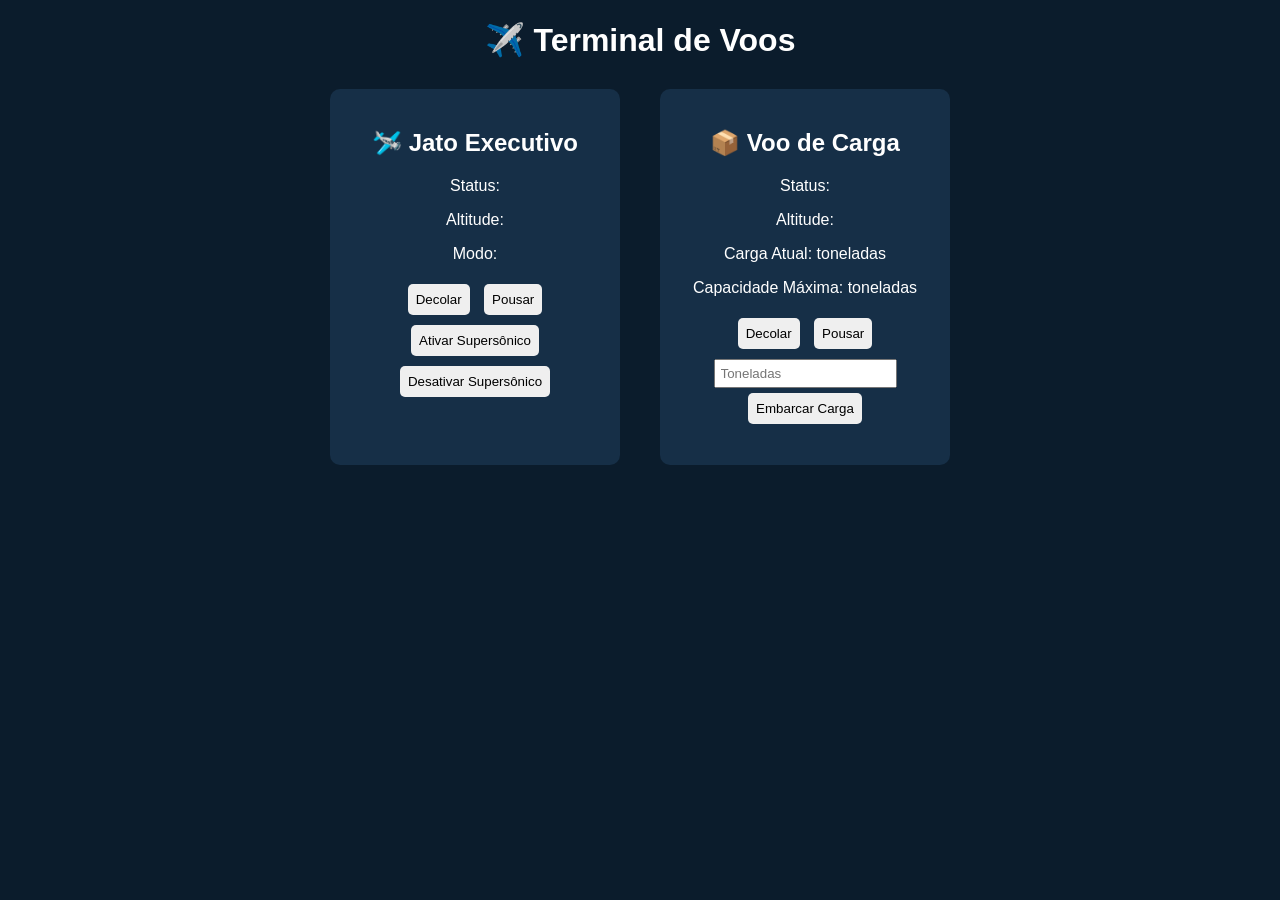
==== index.html @ 2c749c2a "Add files via upload" ====
<!DOCTYPE html>
<html lang="pt-br">
<head>
<meta charset="UTF-8">
<title>Aeroporto Inteligente</title>
<link rel="stylesheet" href="style.css">
<link rel="stylesheet" href="script.js">
</head>

<body>

<h1>✈️ Terminal de Voos</h1>

<div class="container">

<!-- JATO EXECUTIVO -->
<div class="card">
<h2>🛩️ Jato Executivo</h2>

<p>Status: <span id="jatoStatus"></span></p>
<p>Altitude: <span id="jatoAltitude"></span></p>
<p>Modo: <span id="jatoModo"></span></p>

<button onclick="meuJato.decolar()">Decolar</button>
<button onclick="meuJato.pousar()">Pousar</button>

<button onclick="meuJato.ativarSupersonico()">Ativar Supersônico</button>
<button onclick="meuJato.desativarSupersonico()">Desativar Supersônico</button>

<p class="mensagem" id="jatoMsg"></p>

</div>


<!-- VOO DE CARGA -->
<div class="card">
<h2>📦 Voo de Carga</h2>

<p>Status: <span id="cargaStatus"></span></p>
<p>Altitude: <span id="cargaAltitude"></span></p>

<p>Carga Atual: <span id="cargaAtual"></span> toneladas</p>
<p>Capacidade Máxima: <span id="cargaMax"></span> toneladas</p>

<button onclick="meuCargueiro.decolar()">Decolar</button>
<button onclick="meuCargueiro.pousar()">Pousar</button>

<input type="number" id="inputCarga" placeholder="Toneladas">
<button onclick="embarcarCarga()">Embarcar Carga</button>

<p class="mensagem" id="cargaMsg"></p>

</div>

</div>

<script src="script.js"></script>

</body>
</html>
---- style.css ----
body{
    font-family: Arial;
    background: #0b1c2c;
    color: white;
    text-align: center;
}

h1{
    margin-bottom: 30px;
}

.container{
    display: flex;
    justify-content: center;
    gap: 40px;
}

.card{
    background: #162f47;
    padding: 20px;
    border-radius: 10px;
    width: 250px;
}

button{
    margin: 5px;
    padding: 8px;
    border: none;
    border-radius: 5px;
    cursor: pointer;
}

button:hover{
    background: #1e90ff;
    color: white;
}

input{
    padding: 5px;
    margin-top: 5px;
}

.mensagem{
    margin-top: 10px;
    font-style: italic;
}
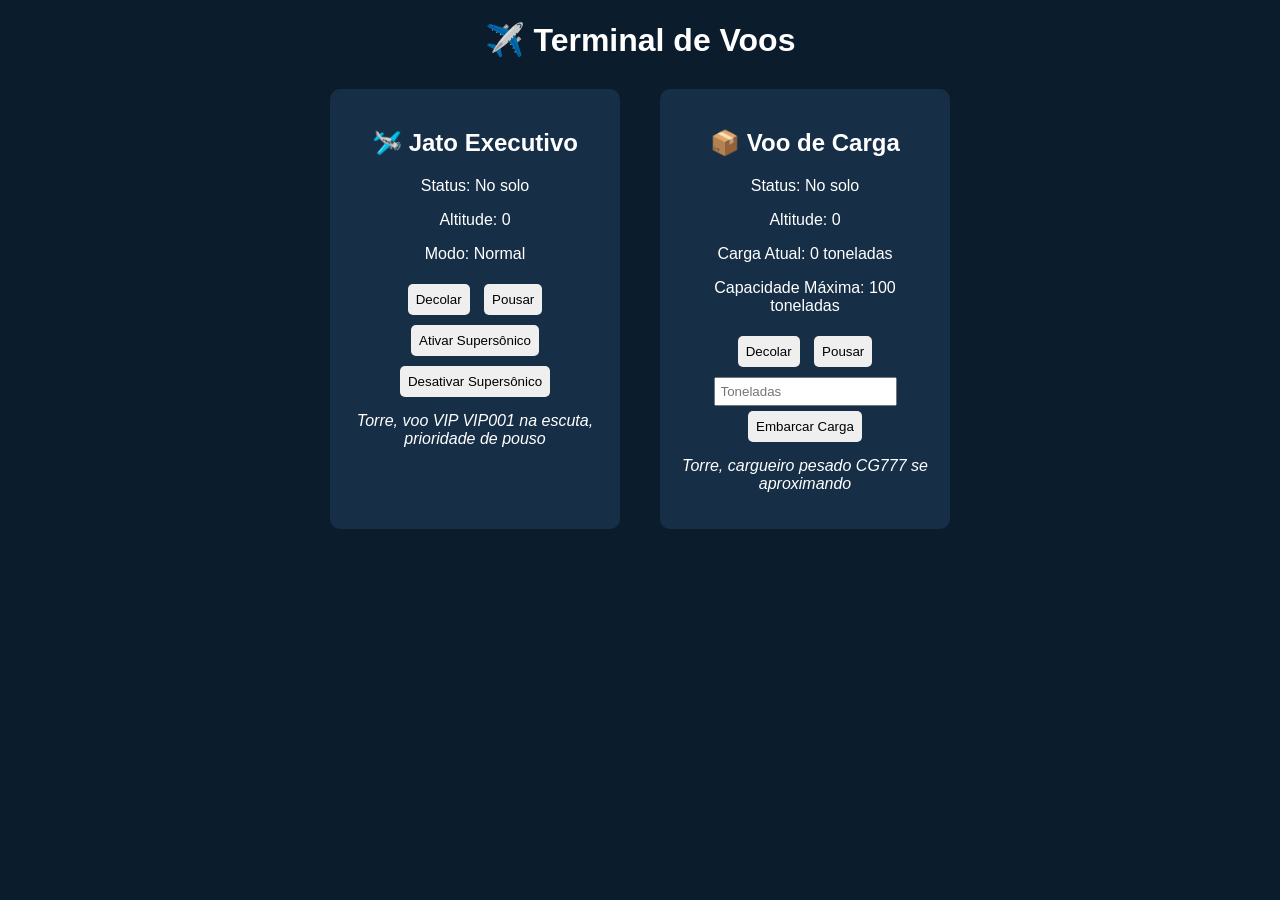
==== commit cfd9c491: "Add files via upload" ====
--- a/index.html
+++ b/index.html
@@ -4,7 +4,6 @@
 <meta charset="UTF-8">
 <title>Aeroporto Inteligente</title>
 <link rel="stylesheet" href="style.css">
-<link rel="stylesheet" href="script.js">
 </head>
 
 <body>
@@ -55,6 +54,7 @@
 </div>
 
 <script src="script.js"></script>
+<script src="arquitetura.js"></script>
 
 </body>
 </html>
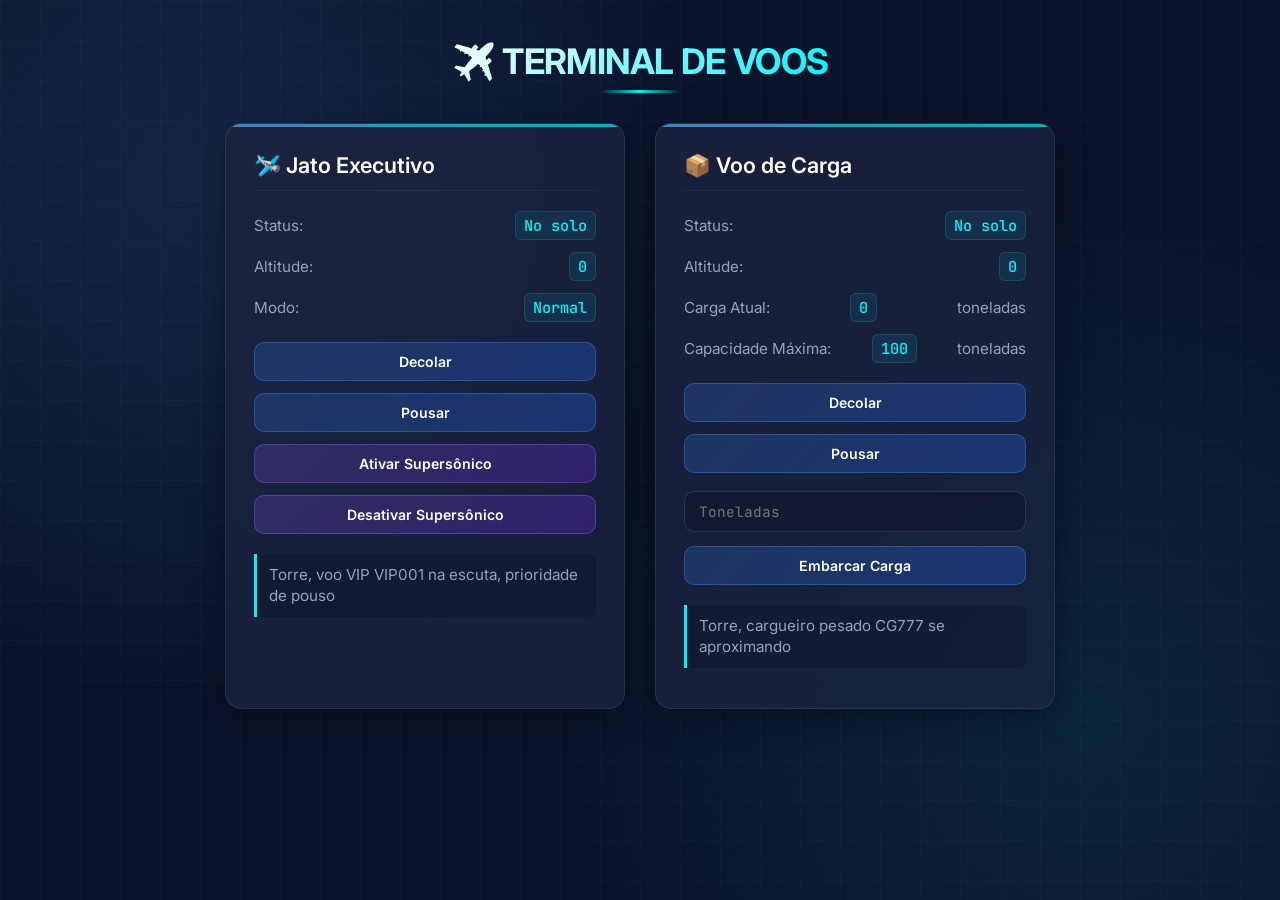
==== commit dd98cabd: "Add files via upload" ====
--- a/index.html
+++ b/index.html
@@ -55,6 +55,8 @@
 
 <script src="script.js"></script>
 <script src="arquitetura.js"></script>
+<script src="script2.js"></script>
+<script src="main.js"></script>
 
 </body>
 </html>
--- a/style.css
+++ b/style.css
@@ -1,46 +1,244 @@
-body{
-    font-family: Arial;
-    background: #0b1c2c;
-    color: white;
-    text-align: center;
-}
-
-h1{
-    margin-bottom: 30px;
-}
-
-.container{
-    display: flex;
-    justify-content: center;
-    gap: 40px;
-}
-
-.card{
-    background: #162f47;
-    padding: 20px;
-    border-radius: 10px;
-    width: 250px;
-}
-
-button{
-    margin: 5px;
-    padding: 8px;
-    border: none;
-    border-radius: 5px;
-    cursor: pointer;
-}
-
-button:hover{
-    background: #1e90ff;
-    color: white;
-}
-
-input{
-    padding: 5px;
-    margin-top: 5px;
-}
-
-.mensagem{
-    margin-top: 10px;
-    font-style: italic;
+/* ==========================================================================
+   AEROPORTO INTELIGENTE - MODERN & HIGH-TECH DASHBOARD STYLESHEET
+   ========================================================================== */
+
+/* --- IMPORTAÇÃO DE FONTES & VARIÁVEIS --- */
+@import url('https://fonts.googleapis.com/css2?family=Inter:wght@300;400;500;600;700&family=JetBrains+Mono:wght@400;500;700&display=swap');
+
+:root {
+  /* Paleta de Cores High-Tech */
+  --bg-primary: #0b132b;
+  --bg-secondary: #1c2541;
+  --card-bg: rgba(28, 37, 65, 0.75);
+  --card-border: rgba(255, 255, 255, 0.08);
+  
+  --accent-cyan: #00f2fe;
+  --accent-blue: #4facfe;
+  --accent-purple: #8b5cf6;
+  
+  --text-main: #f1f5f9;
+  --text-muted: #94a3b8;
+  --text-dim: #64748b;
+  
+  --input-bg: rgba(15, 23, 42, 0.6);
+  --radius-lg: 16px;
+  --radius-md: 10px;
+  --radius-sm: 6px;
+  --shadow-glow: 0 8px 32px 0 rgba(0, 0, 0, 0.37);
+  --shadow-accent: 0 0 15px rgba(0, 242, 254, 0.25);
+}
+
+/* --- RESET & ESTILOS BASE --- */
+* {
+  margin: 0;
+  padding: 0;
+  box-sizing: border-box;
+}
+
+body {
+  font-family: 'Inter', -apple-system, BlinkMacSystemFont, sans-serif;
+  background-color: var(--bg-primary);
+  background-image: 
+    radial-gradient(circle at 15% 20%, rgba(79, 172, 254, 0.12) 0%, transparent 40%),
+    radial-gradient(circle at 85% 80%, rgba(0, 242, 254, 0.08) 0%, transparent 40%),
+    linear-gradient(rgba(255, 255, 255, 0.02) 1px, transparent 1px),
+    linear-gradient(90deg, rgba(255, 255, 255, 0.02) 1px, transparent 1px);
+  background-size: 100% 100%, 100% 100%, 40px 40px, 40px 40px;
+  color: var(--text-main);
+  min-height: 100vh;
+  padding: 40px 20px;
+  display: flex;
+  flex-direction: column;
+  align-items: center;
+}
+
+/* --- TÍTULO PRINCIPAL --- */
+h1 {
+  font-size: 2.2rem;
+  font-weight: 700;
+  letter-spacing: -0.02em;
+  text-transform: uppercase;
+  background: linear-gradient(135deg, #ffffff 0%, var(--accent-cyan) 100%);
+  -webkit-background-clip: text;
+  -webkit-text-fill-color: transparent;
+  margin-bottom: 40px;
+  text-align: center;
+  position: relative;
+  display: inline-flex;
+  align-items: center;
+  gap: 12px;
+}
+
+h1::after {
+  content: '';
+  position: absolute;
+  bottom: -10px;
+  left: 50%;
+  transform: translateX(-50%);
+  width: 80px;
+  height: 3px;
+  background: linear-gradient(90deg, transparent, var(--accent-cyan), transparent);
+  border-radius: 2px;
+}
+
+/* --- CONTAINER GRID --- */
+.container {
+  display: grid;
+  grid-template-columns: repeat(auto-fit, minmax(320px, 400px));
+  gap: 30px;
+  width: 100%;
+  max-width: 900px;
+  justify-content: center;
+}
+
+/* --- CARDS (PAINÉIS DE VOO) --- */
+.card {
+  background: var(--card-bg);
+  backdrop-filter: blur(12px);
+  -webkit-backdrop-filter: blur(12px);
+  border: 1px solid var(--card-border);
+  border-radius: var(--radius-lg);
+  padding: 28px;
+  box-shadow: var(--shadow-glow);
+  transition: transform 0.3s ease, border-color 0.3s ease, box-shadow 0.3s ease;
+  display: flex;
+  flex-direction: column;
+  position: relative;
+  overflow: hidden;
+}
+
+.card::before {
+  content: '';
+  position: absolute;
+  top: 0;
+  left: 0;
+  right: 0;
+  height: 3px;
+  background: linear-gradient(90deg, var(--accent-blue), var(--accent-cyan));
+  opacity: 0.7;
+}
+
+.card:hover {
+  transform: translateY(-4px);
+  border-color: rgba(0, 242, 254, 0.3);
+  box-shadow: var(--shadow-glow), var(--shadow-accent);
+}
+
+.card h2 {
+  font-size: 1.35rem;
+  font-weight: 600;
+  color: #ffffff;
+  margin-bottom: 20px;
+  padding-bottom: 12px;
+  border-bottom: 1px solid rgba(255, 255, 255, 0.06);
+  display: flex;
+  align-items: center;
+  gap: 10px;
+}
+
+/* Linhas de Dados */
+.card p {
+  font-size: 0.95rem;
+  color: var(--text-muted);
+  margin-bottom: 12px;
+  display: flex;
+  justify-content: space-between;
+  align-items: center;
+}
+
+.card p span {
+  font-family: 'JetBrains Mono', monospace;
+  font-weight: 500;
+  color: var(--accent-cyan);
+  background: rgba(0, 242, 254, 0.08);
+  padding: 3px 8px;
+  border-radius: var(--radius-sm);
+  border: 1px solid rgba(0, 242, 254, 0.15);
+}
+
+/* --- BOTÕES --- */
+button {
+  font-family: 'Inter', sans-serif;
+  font-size: 0.88rem;
+  font-weight: 600;
+  color: #ffffff;
+  background: linear-gradient(135deg, rgba(59, 130, 246, 0.2) 0%, rgba(37, 99, 235, 0.3) 100%);
+  border: 1px solid rgba(59, 130, 246, 0.4);
+  padding: 10px 16px;
+  margin-top: 8px;
+  margin-bottom: 4px;
+  border-radius: var(--radius-md);
+  cursor: pointer;
+  transition: all 0.2s ease;
+  display: inline-flex;
+  align-items: center;
+  justify-content: center;
+  width: 100%;
+}
+
+button:hover {
+  background: linear-gradient(135deg, #3b82f6 0%, #1d4ed8 100%);
+  border-color: #60a5fa;
+  box-shadow: 0 4px 12px rgba(37, 99, 235, 0.35);
+  transform: translateY(-1px);
+}
+
+button:active {
+  transform: translateY(0);
+}
+
+/* Botão de Ativação Supersônica */
+button[onclick*="Supersonico"] {
+  background: linear-gradient(135deg, rgba(139, 92, 246, 0.2) 0%, rgba(109, 40, 217, 0.3) 100%);
+  border-color: rgba(139, 92, 246, 0.4);
+}
+
+button[onclick*="Supersonico"]:hover {
+  background: linear-gradient(135deg, #8b5cf6 0%, #6d28d9 100%);
+  border-color: #a78bfa;
+  box-shadow: 0 4px 12px rgba(139, 92, 246, 0.35);
+}
+
+/* --- INPUTS --- */
+input[type="number"] {
+  width: 100%;
+  padding: 10px 14px;
+  margin-top: 14px;
+  margin-bottom: 6px;
+  background: var(--input-bg);
+  border: 1px solid rgba(255, 255, 255, 0.12);
+  border-radius: var(--radius-md);
+  color: var(--text-main);
+  font-family: 'JetBrains Mono', monospace;
+  font-size: 0.9rem;
+  outline: none;
+  transition: border-color 0.2s ease, box-shadow 0.2s ease;
+}
+
+input[type="number"]:focus {
+  border-color: var(--accent-cyan);
+  box-shadow: 0 0 0 3px rgba(0, 242, 254, 0.15);
+}
+
+/* --- LOGS E MENSAGENS DA TORRE --- */
+.mensagem {
+  margin-top: 16px;
+  padding: 10px 12px;
+  background: rgba(15, 23, 42, 0.5);
+  border-left: 3px solid var(--accent-cyan);
+  border-radius: 0 var(--radius-sm) var(--radius-sm) 0;
+  font-size: 0.85rem;
+  color: var(--text-muted);
+  font-style: normal;
+  line-height: 1.4;
+  min-height: 42px;
+  display: flex;
+  align-items: center;
+}
+
+/* --- RESPONSIVIDADE --- */
+@media (max-width: 600px) {
+  body { padding: 20px 12px; }
+  h1 { font-size: 1.75rem; }
+  .container { grid-template-columns: 1fr; }
 }
